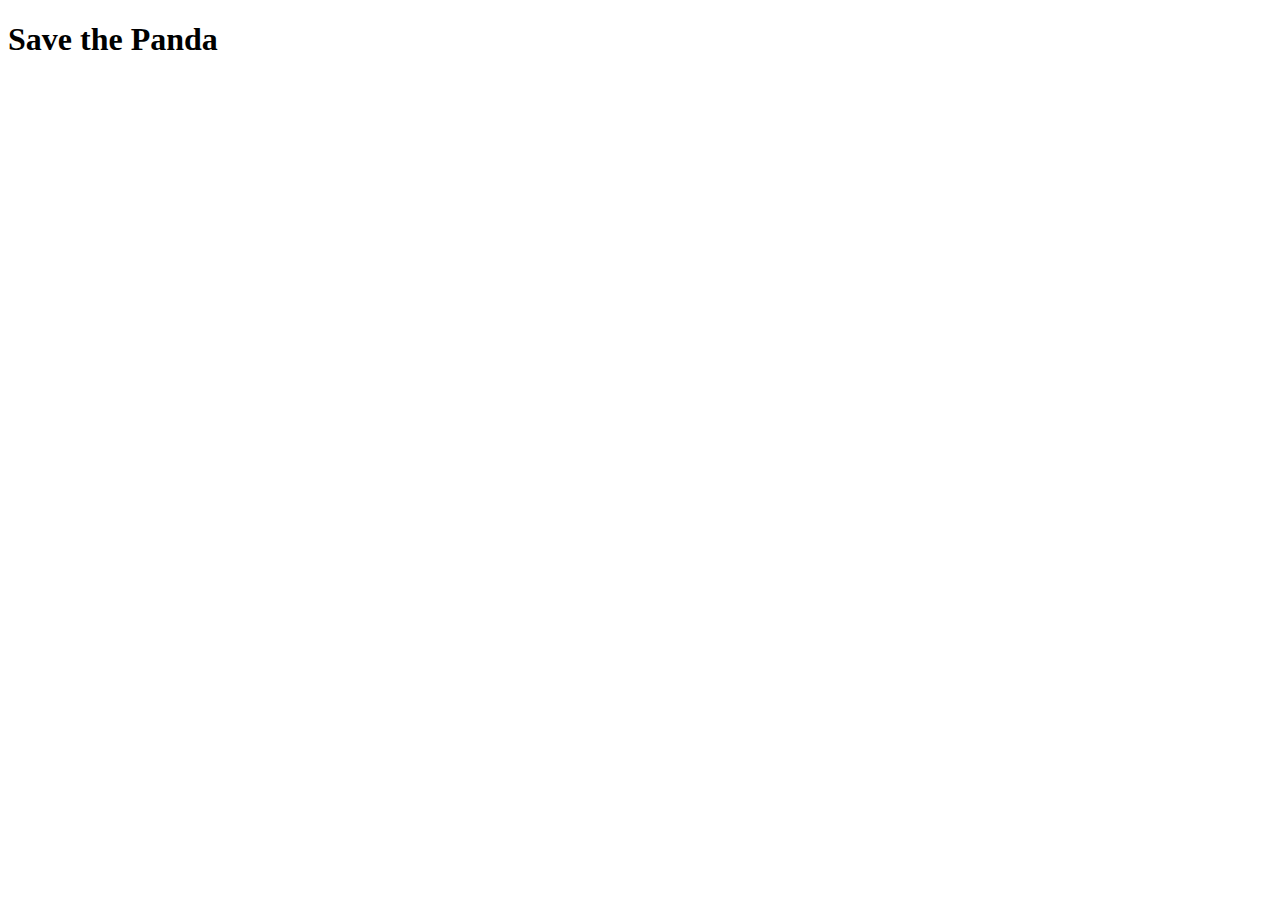
==== index.html @ 0e8d9103 "I did some changes" ====
<!DOCTYPE html>
<html lang="en">
<head>
  <meta charset="UTF-8">
  <meta name="viewport" content="width=device-width, initial-scale=1.0">
  <meta http-equiv="X-UA-Compatible" content="ie=edge">
  <title>Document</title>
</head>
<body>
  <div class="header">
  <h1>Save the Panda</h1>
  </div>
</body>
</html>
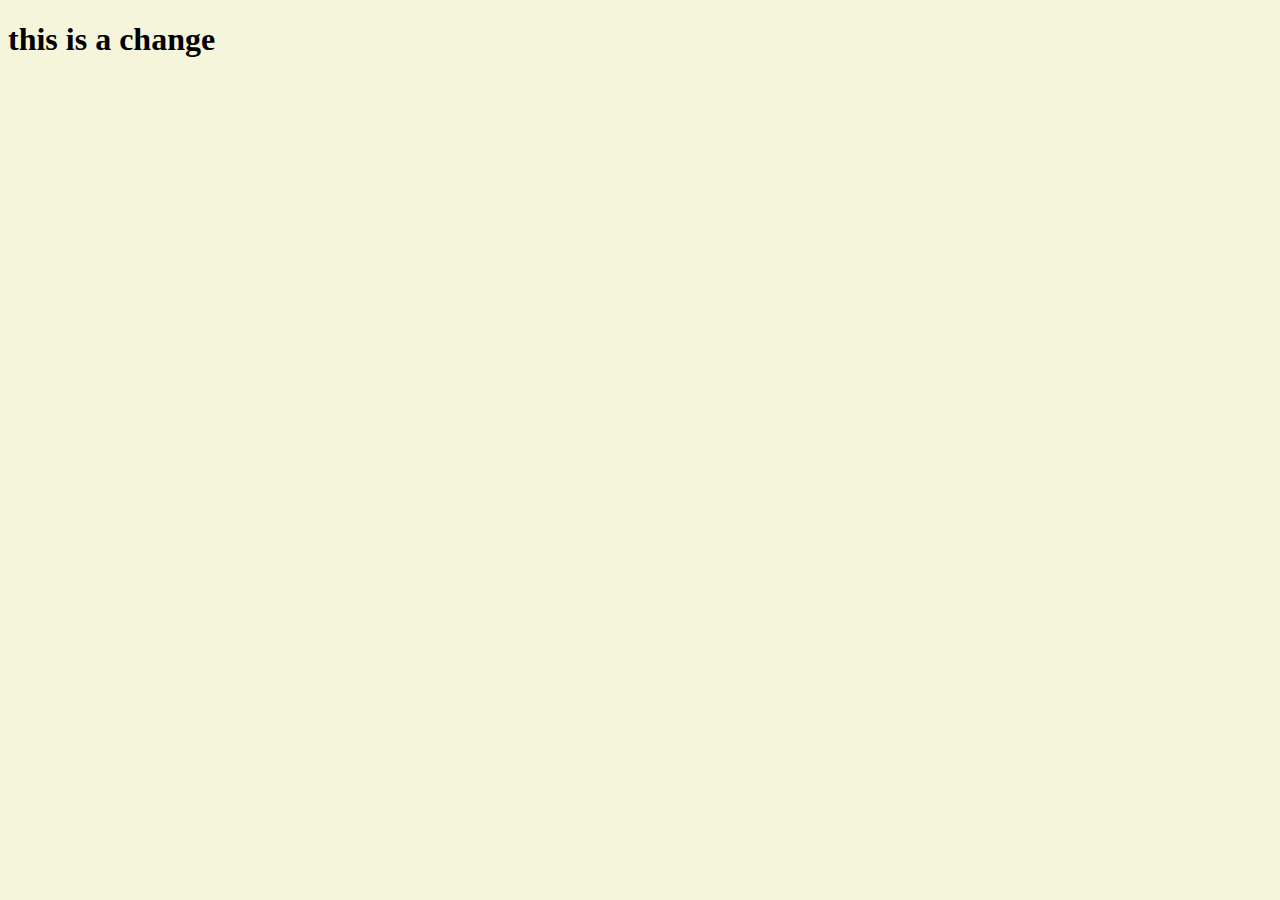
==== commit 272d18c3: "first change" ====
--- a/index.html
+++ b/index.html
@@ -5,10 +5,10 @@
   <meta name="viewport" content="width=device-width, initial-scale=1.0">
   <meta http-equiv="X-UA-Compatible" content="ie=edge">
   <title>Document</title>
+  <link rel="stylesheet" href="style.css">
 </head>
 <body>
-  <div class="header">
-  <h1>Save the Panda</h1>
-  </div>
+  <h1> this is a change </h1>
+
 </body>
 </html>
--- a/style.css
+++ b/style.css
@@ -0,0 +1,3 @@
+body {
+  background-color: beige;
+}
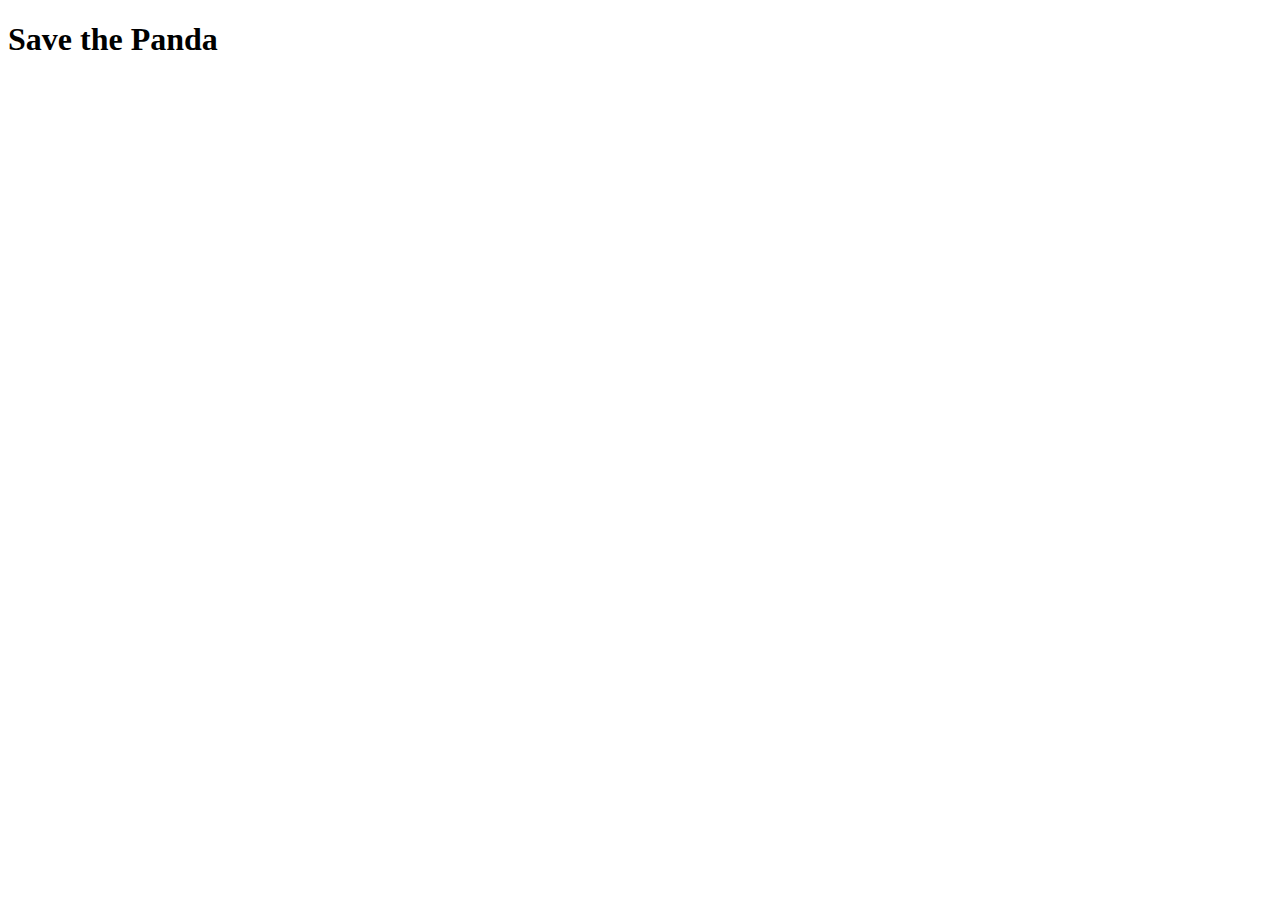
==== commit 91eee6bc: "Merge pull request #1 from alexmancheno/HtinLinnAung_Version1" ====
--- a/index.html
+++ b/index.html
@@ -5,10 +5,10 @@
   <meta name="viewport" content="width=device-width, initial-scale=1.0">
   <meta http-equiv="X-UA-Compatible" content="ie=edge">
   <title>Document</title>
-  <link rel="stylesheet" href="style.css">
 </head>
 <body>
-  <h1> this is a change </h1>
-
+  <div class="header">
+  <h1>Save the Panda</h1>
+  </div>
 </body>
 </html>
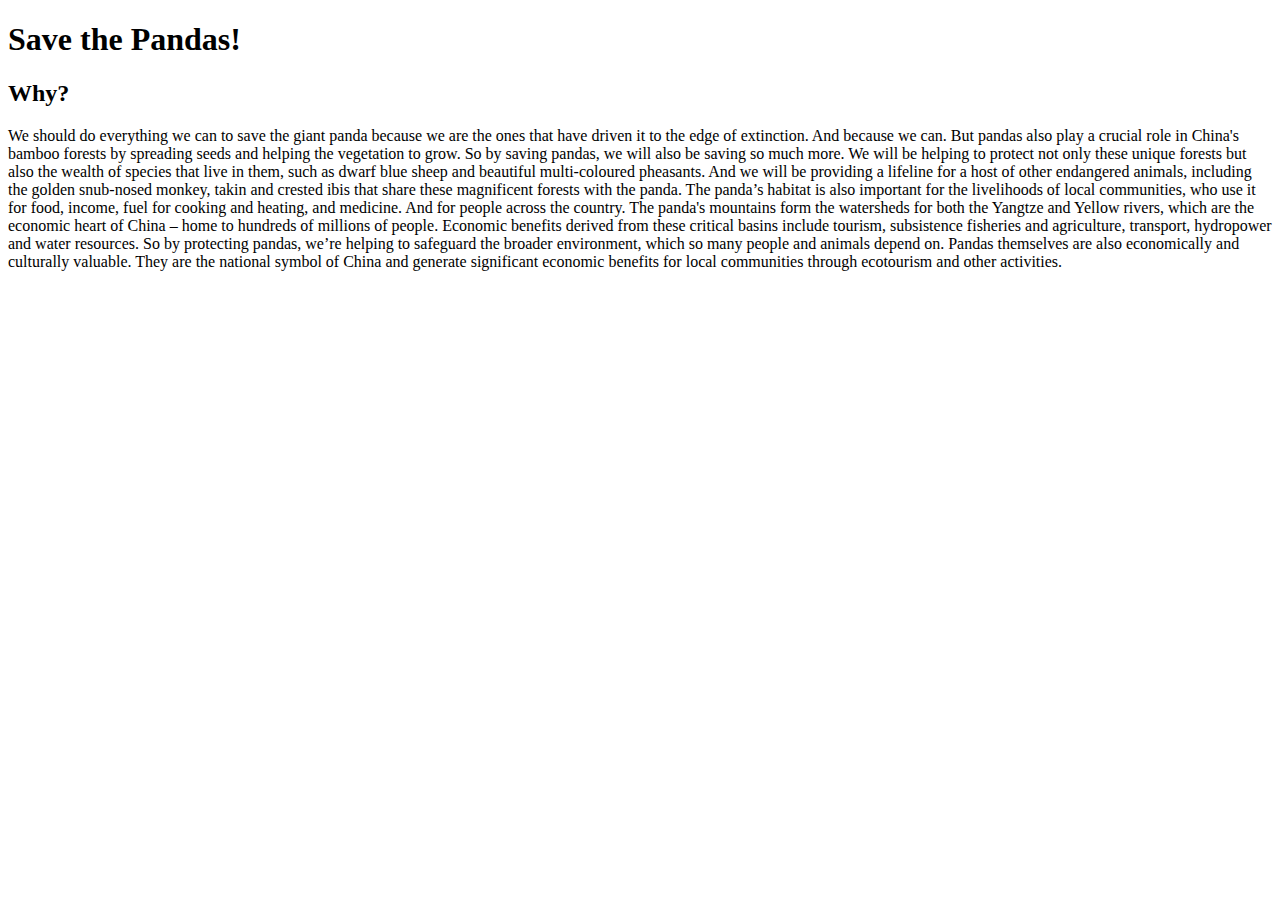
==== commit 57de6578: "Some changes" ====
--- a/index.html
+++ b/index.html
@@ -7,8 +7,21 @@
   <title>Document</title>
 </head>
 <body>
-  <div class="header">
-  <h1>Save the Panda</h1>
-  </div>
+  <h1>Save the Pandas!</h1>
+    <h2>Why?</h2>
+    <p>We should do everything we can to save the giant panda because we are the ones that have driven it to
+      the edge of extinction. And because we can.  But pandas also play a crucial role in China's bamboo forests by spreading seeds and helping the vegetation to grow.
+
+      So by saving pandas, we will also be saving so much more. We will be helping to protect not only these unique forests but also the wealth of species that live in them, such as dwarf blue sheep and beautiful multi-coloured pheasants.
+
+      And we will be providing a lifeline for a host of other endangered animals, including the golden snub-nosed monkey, takin and crested ibis that share these magnificent forests with the panda.
+
+      The panda’s habitat is also important for the livelihoods of local communities, who use it for food, income, fuel for cooking and heating, and medicine. And for people across the country.
+
+      The panda's mountains form the watersheds for both the Yangtze and Yellow rivers, which are the economic heart of China – home to hundreds of millions of people. Economic benefits derived from these critical basins include tourism, subsistence fisheries and agriculture, transport, hydropower and water resources.
+
+      So by protecting pandas, we’re helping to safeguard the broader environment, which so many people and animals depend on.
+
+      Pandas themselves are also economically and culturally valuable. They are the national symbol of China and generate significant economic benefits for local communities through ecotourism and other activities.</p>
 </body>
 </html>
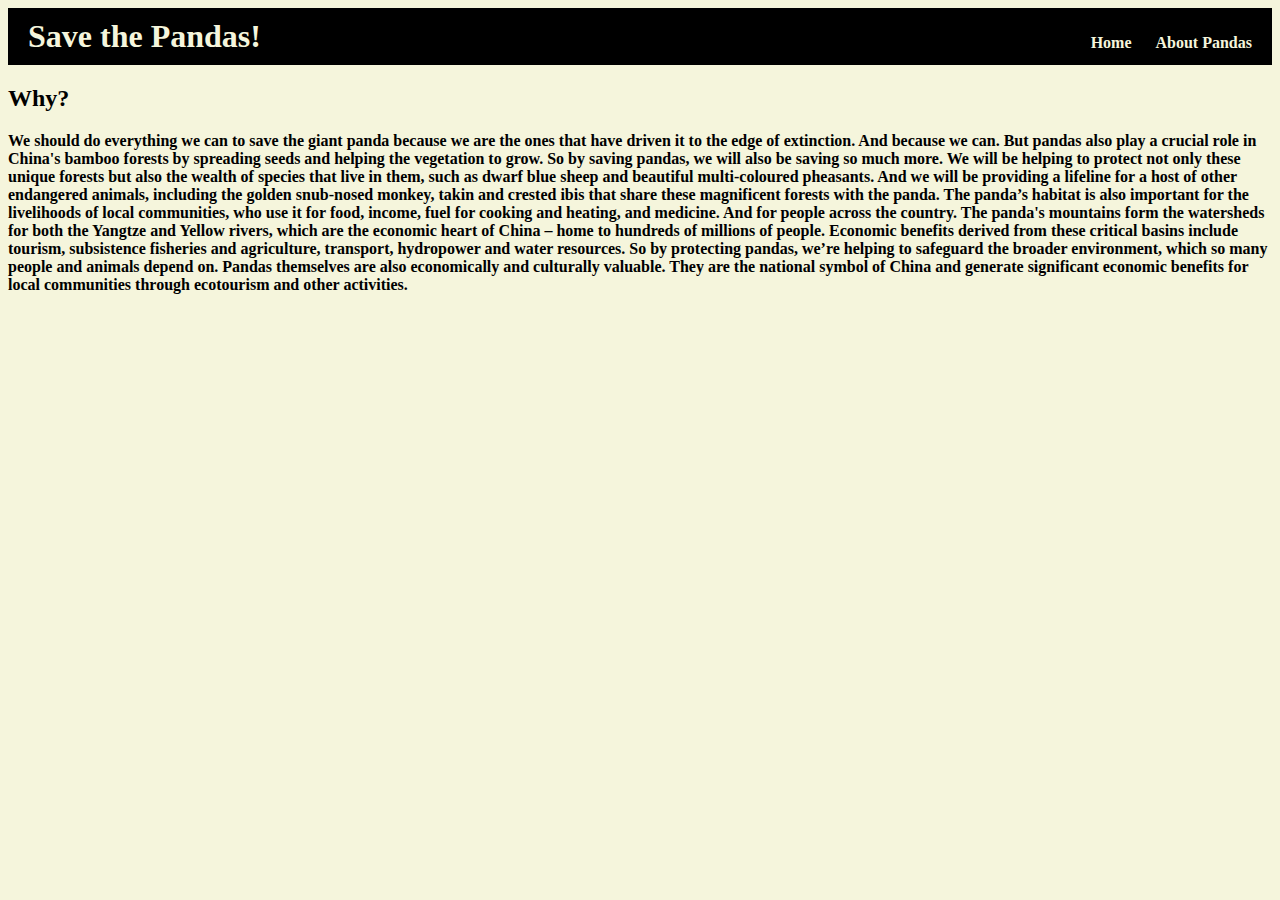
==== commit 3054aafd: "Header & Menu readygit add .!" ====
--- a/index.html
+++ b/index.html
@@ -4,10 +4,17 @@
   <meta charset="UTF-8">
   <meta name="viewport" content="width=device-width, initial-scale=1.0">
   <meta http-equiv="X-UA-Compatible" content="ie=edge">
+  <link rel="stylesheet" href="style.css">
   <title>Document</title>
 </head>
 <body>
-  <h1>Save the Pandas!</h1>
+  <header class="web-head">
+    <h1><a href="index.html">Save the Pandas!</a></h1>
+    <ul>
+      <li><a href="index.html">Home</a></li>
+      <li><a href="about_pandas.html">About Pandas</a></li>
+    </ul>
+  </header>
     <h2>Why?</h2>
     <p>We should do everything we can to save the giant panda because we are the ones that have driven it to
       the edge of extinction. And because we can.  But pandas also play a crucial role in China's bamboo forests by spreading seeds and helping the vegetation to grow.
--- a/style.css
+++ b/style.css
@@ -0,0 +1,49 @@
+body {
+  background-color: beige;
+  color: black;
+  font-weight: bolder;
+  font-family: Palatino Linotype, serif;
+}
+
+.panda_pic {
+  height: 300px;
+  width: 450px;
+}
+
+.web-head {
+  background-color: black;
+  padding: 10px 10px 10px 10px;
+}
+
+h1 a {
+  text-decoration: none;
+  color: beige;
+  display: inline-block;
+  padding: 0 10px;
+}
+li {
+  display: inline;
+}
+
+h1 a {
+  text-decoration: none;
+  color: beige;
+  display: inline-block;
+  padding: 0 10px;
+}
+
+ul li a {
+  text-decoration: none;
+  color: beige;
+  display: inline-block;
+  padding: 0 10px;
+}
+
+ul {
+  float: right;
+}
+
+h1 {
+  display: inline;
+  pa
+}
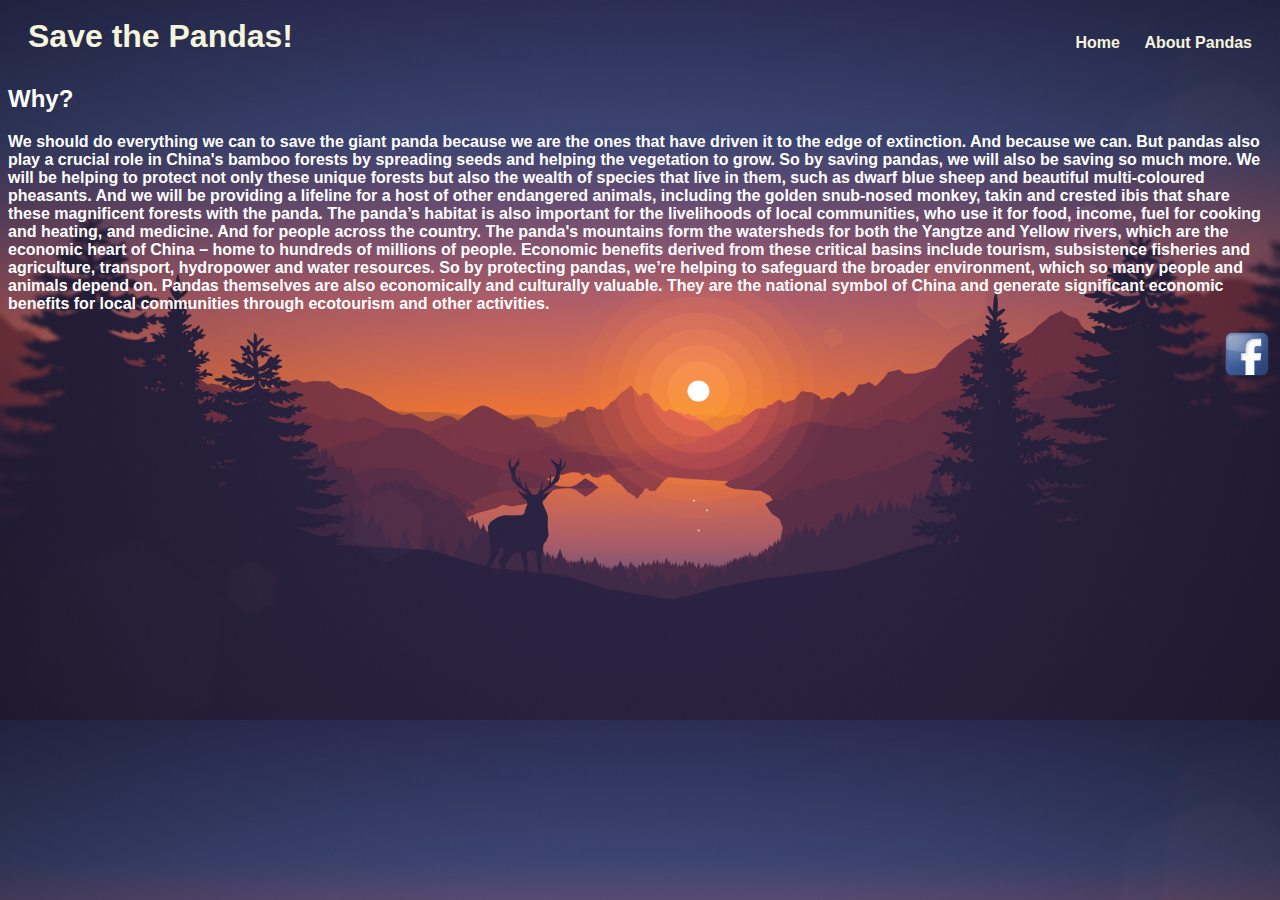
==== commit cb468aa6: "added fb icon" ====
--- a/index.html
+++ b/index.html
@@ -30,5 +30,10 @@
       So by protecting pandas, we’re helping to safeguard the broader environment, which so many people and animals depend on.
 
       Pandas themselves are also economically and culturally valuable. They are the national symbol of China and generate significant economic benefits for local communities through ecotourism and other activities.</p>
+
+      <div>
+        <a href="https://www.facebook.com/pandacafeusa/?fref=ts" target="_blank"><img class="fb_icon" src="Pics/fb_icon.jpg"></a>
+      </div>
+
 </body>
 </html>
--- a/style.css
+++ b/style.css
@@ -1,18 +1,38 @@
 body {
-  background-color: beige;
-  color: black;
+  background-image: url(Pics/lake.jpg);
+  color: white;
   font-weight: bolder;
-  font-family: Palatino Linotype, serif;
+  font-family: Arial;
+  background-size: cover;
+}
+
+img {
+  text-align: center;
+  display: inline-block;
+  margin: auto;
+  width: 50%;
+
 }
 
 .panda_pic {
+  display: inline-block;
   height: 300px;
   width: 450px;
 }
 
 .web-head {
-  background-color: black;
+  /*background-color: black;*/
   padding: 10px 10px 10px 10px;
+}
+
+.fb_icon {
+  height: 50px;
+  width: 50px;
+  float: right;
+}
+
+.panda {
+  display:inline-block;
 }
 
 h1 a {
@@ -38,6 +58,10 @@
   display: inline-block;
   padding: 0 10px;
 }
+/*
+h2 {
+  color: beige;
+}*/
 
 ul {
   float: right;
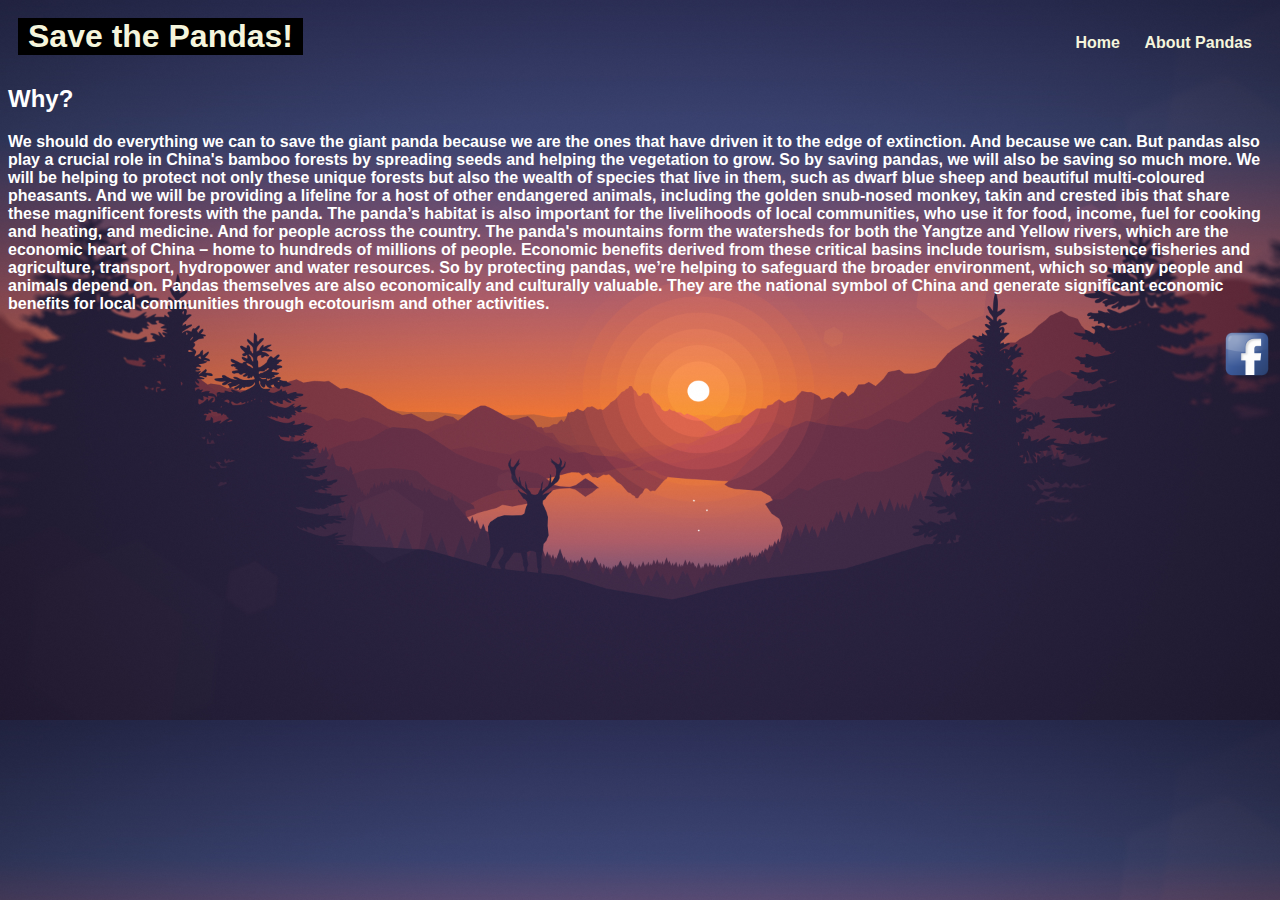
==== commit 24e9e318: "Fixed conflicts" ====
--- a/index.html
+++ b/index.html
@@ -5,7 +5,7 @@
   <meta name="viewport" content="width=device-width, initial-scale=1.0">
   <meta http-equiv="X-UA-Compatible" content="ie=edge">
   <link rel="stylesheet" href="style.css">
-  <title>Document</title>
+  <title>Save the Panda</title>
 </head>
 <body>
   <header class="web-head">
--- a/style.css
+++ b/style.css
@@ -1,23 +1,33 @@
-body {
+@media all and (max-width: 1440px) and (min-width: 320px) {
+  body {
   background-image: url(Pics/lake.jpg);
   color: white;
   font-weight: bolder;
   font-family: Arial;
   background-size: cover;
 }
+}
 
 img {
   text-align: center;
   display: inline-block;
-  margin: auto;
+  margin: 0 auto;
   width: 50%;
-
 }
 
+@media all and (max-width: 1440px) and (min-width: 320px) {
 .panda_pic {
   display: inline-block;
   height: 300px;
   width: 450px;
+}
+}
+
+@media all and (max-width: 1440px) and (min-width: 320px) {
+.panda_baby {
+  height: 300px;
+  width: 450px;
+}
 }
 
 .web-head {
@@ -41,6 +51,10 @@
   display: inline-block;
   padding: 0 10px;
 }
+p a{
+  text-decoration: none;
+  color: white;
+}
 li {
   display: inline;
 }
@@ -49,7 +63,8 @@
   text-decoration: none;
   color: beige;
   display: inline-block;
-  padding: 0 10px;
+  padding-left: 0px 10px;
+  background-color: black;
 }
 
 ul li a {
@@ -58,10 +73,12 @@
   display: inline-block;
   padding: 0 10px;
 }
-/*
-h2 {
-  color: beige;
-}*/
+
+@media all and (max-width: 1440px) and (min-width: 320px) {
+.header ul li {
+  margin: 0 auto;
+}
+}
 
 ul {
   float: right;
@@ -69,5 +86,4 @@
 
 h1 {
   display: inline;
-  pa
 }
